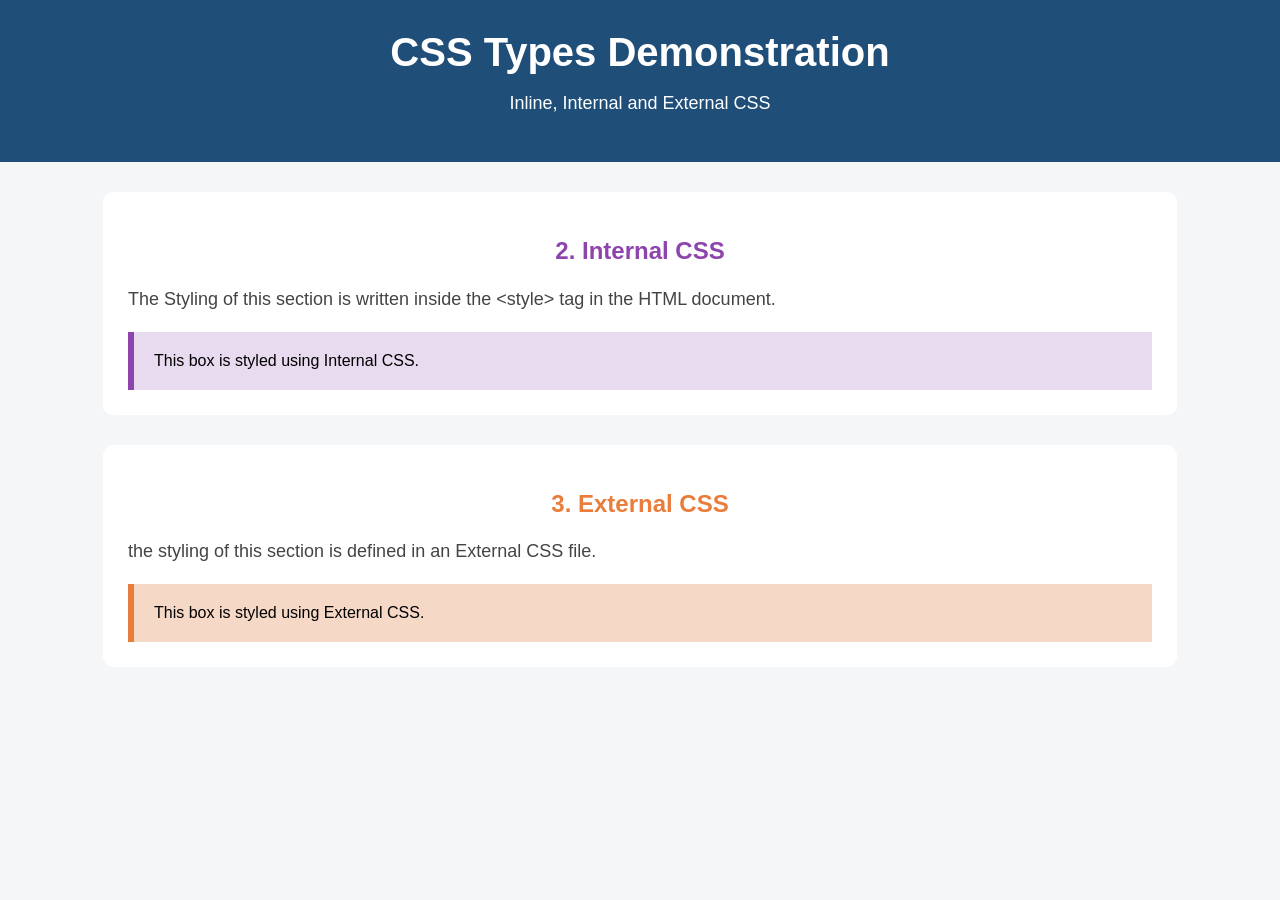
==== KRESHI/index.html @ a241070f "Add files via upload" ====
<html lang="en">
<head>
    <meta charset="UTF-8">
    <meta name="viewport" content="width=device-width, initial-scale=1.0">
    <title>CSS Types Demonstration</title>
    <link rel="stylesheet" href="style.css">
    <style>
        body{
            background-color: #f4f6f8;
            font-family: Arial, Helvetica, sans-serif;
            margin: 0;
        }

        .internal_section {
            background-color: white;
            width: 80%;
            margin: 30px auto;
            padding: 25px;
            border-radius: 10px;
            box-shadow: 0 4px 10px rgpa(0,0,0,0.1);            
        }

        .internal_section h2{
            color: #8e44ad;
            text-align: center;
        }

        .internal_section p{
            font-size: 18px;
            line-height: 1.6;
            color: #444;
        }

        .internal_box {
            background-color: #e8daef;
            padding: 20px;
            border-left: 6px solid #8e44ad;
            margin-top: 15px;
        }
    </style>
</head>
<body>
    
    <header style="
        background-color: #1f4e79;
        color: white;
        text-align: center;
        padding: 30px;
    ">
        <h1 style="font-size: 40px;margin: 0;">
            CSS Types Demonstration
        </h1>

        <p style="font-size: 18px;">
            Inline, Internal and External CSS
        </p>
    </header>
    <section class="internal_section">
        <h2>2. Internal CSS</h2>
        <p>
            The Styling of this section is written inside the &lt;style&gt; tag in the HTML document. 
        </p>
        <div class="internal_box">
            This box is styled using Internal CSS.
        </div>
    </section>

    <section class="external_section">
        <h2>3. External CSS</h2>
        <p>
            the styling of this section is defined in an External CSS file.
        </p>
        <div class="external_box">
            This box is styled using External CSS.
        </div>
    </section>

    </section>
</body>
</html>
---- KRESHI/style.css ----
body{
            background-color: #f4f6f8;
            font-family: Arial, Helvetica, sans-serif;
            margin: 0;
        }

        .external_section {
            background-color: white;
            width: 80%;
            margin: 30px auto;
            padding: 25px;
            border-radius: 10px;
            box-shadow: 0 4px 10px rgpa(0,0,0,0.1);            
        }

        .external_section h2{
            color: #e97d3b;
            text-align: center;
        }

        .external_section p{
            font-size: 18px;
            line-height: 1.6;
            color: #444;
        }

        .external_box {
            background-color:#f6d8c7;
            padding: 20px;
            border-left: 6px solid #e97d3b;
            margin-top: 15px;
        }
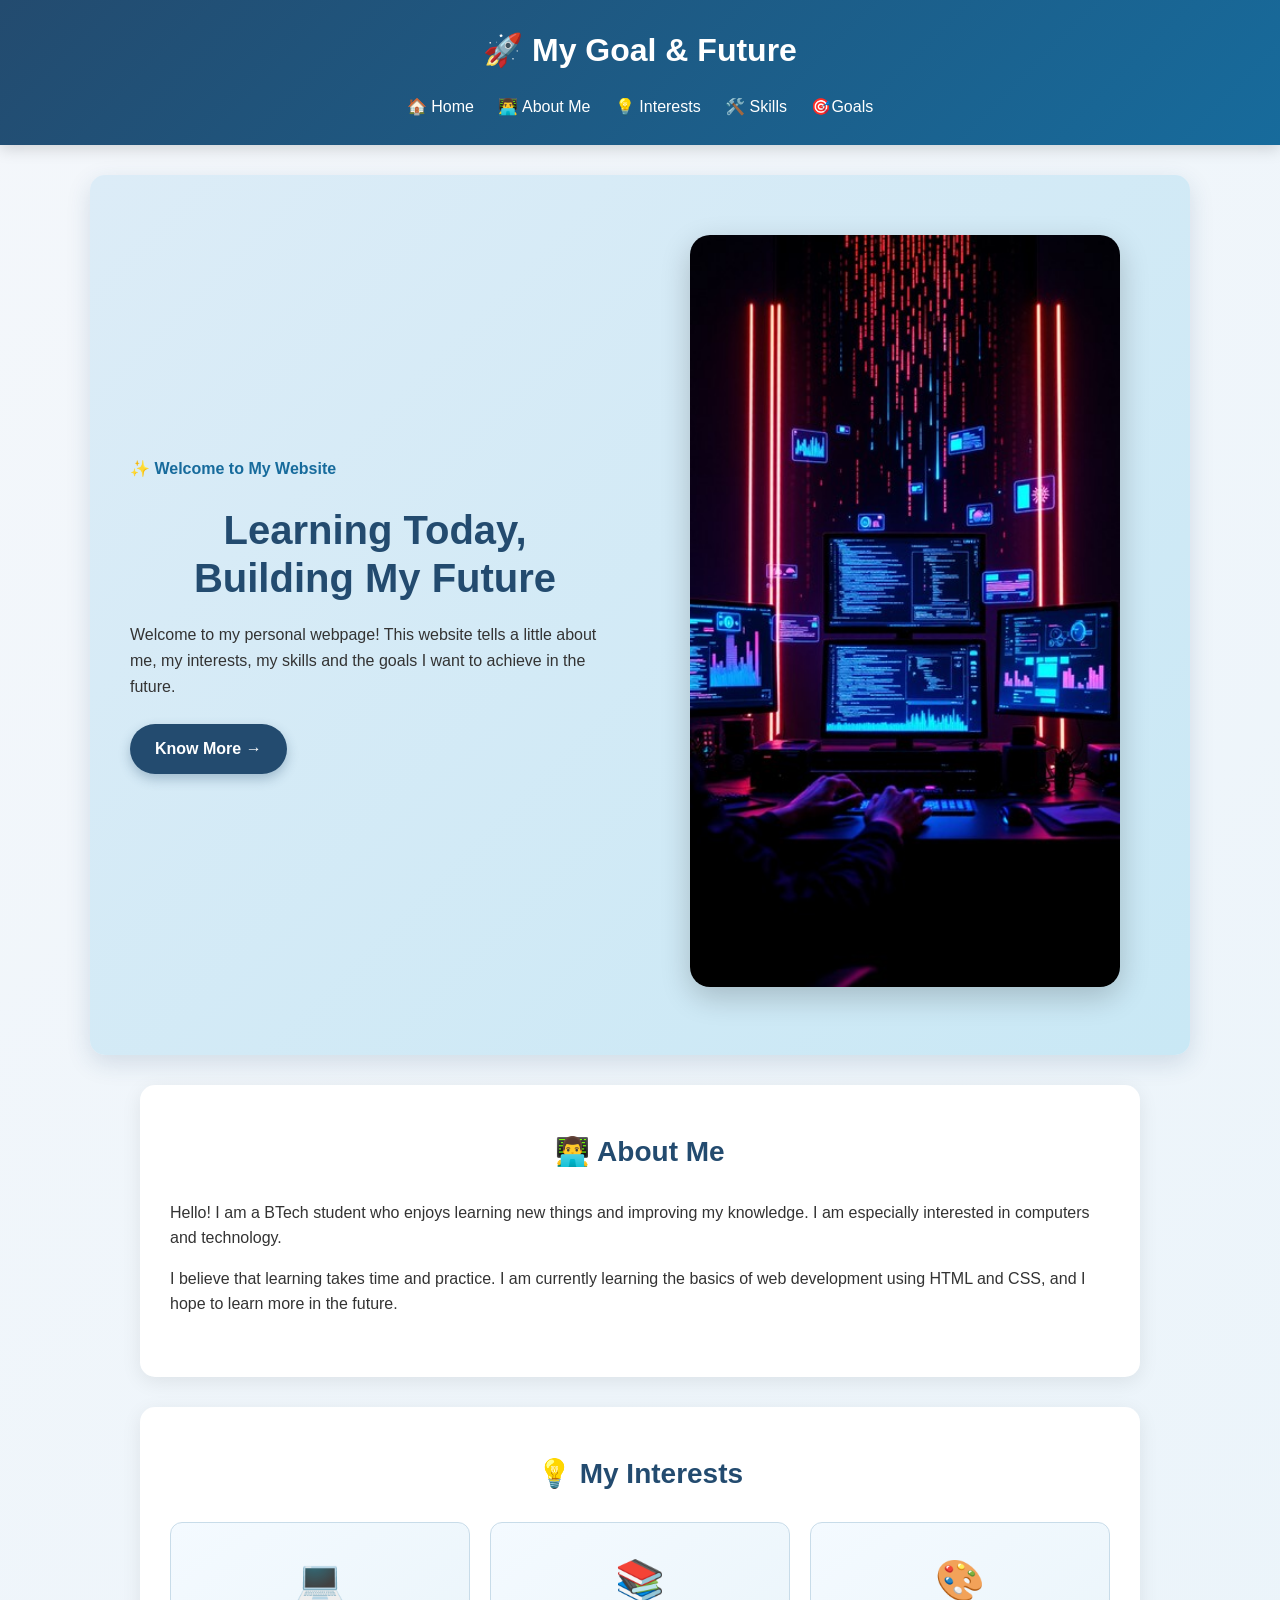
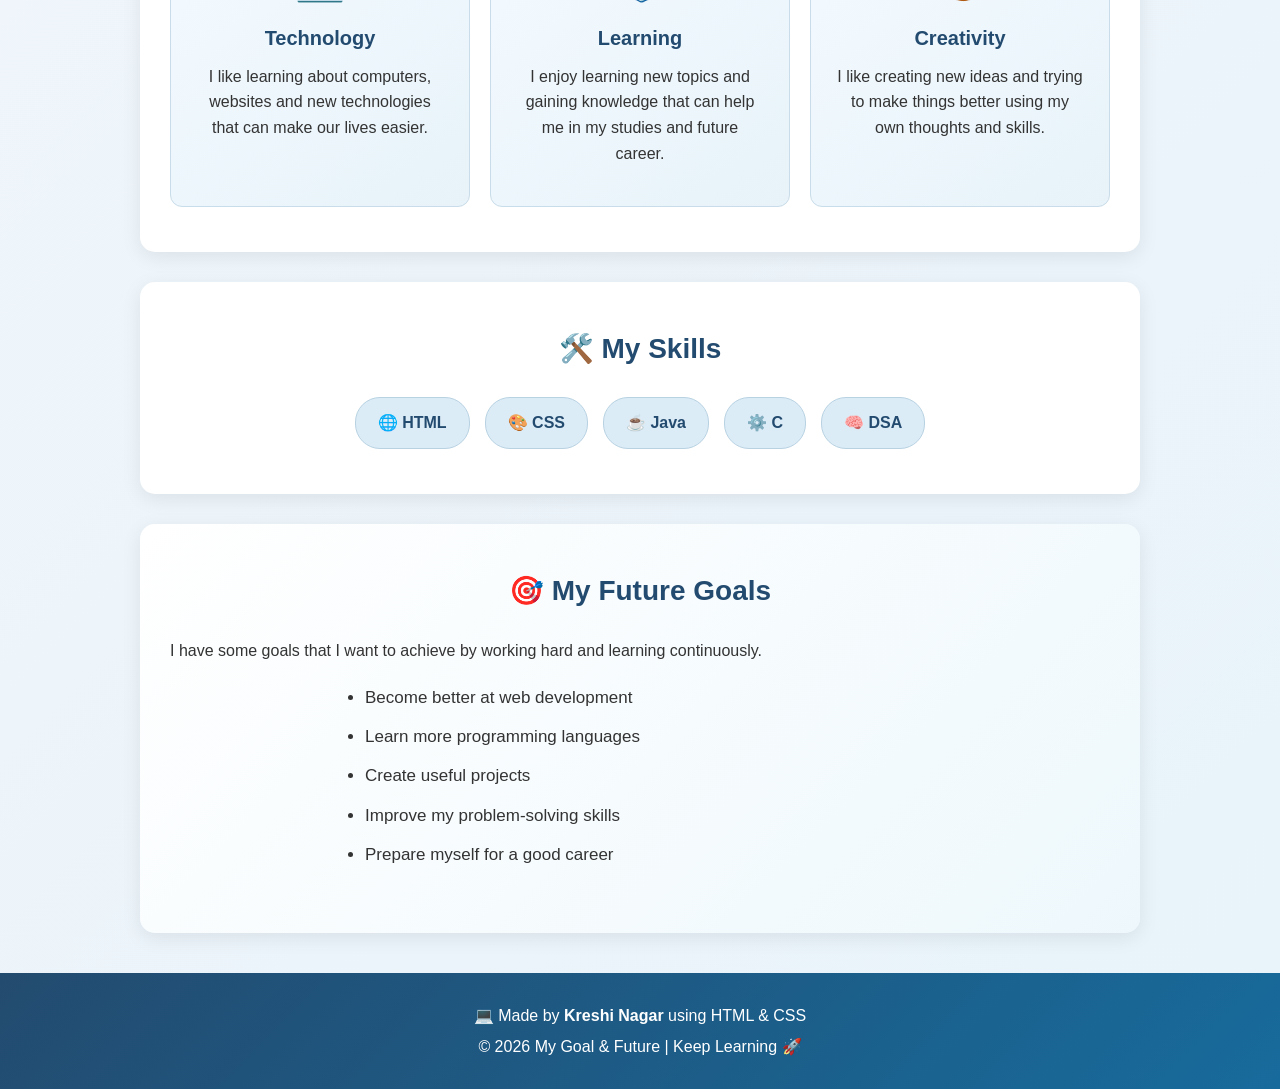
==== commit 628492ab: "Add files via upload" ====
--- a/KRESHI/index.html
+++ b/KRESHI/index.html
@@ -1,80 +1,156 @@
+<!DOCTYPE html>
 <html lang="en">
+
 <head>
     <meta charset="UTF-8">
     <meta name="viewport" content="width=device-width, initial-scale=1.0">
-    <title>CSS Types Demonstration</title>
+    <title>My Goal & Future</title>
+
     <link rel="stylesheet" href="style.css">
-    <style>
-        body{
-            background-color: #f4f6f8;
-            font-family: Arial, Helvetica, sans-serif;
-            margin: 0;
-        }
+</head>
 
-        .internal_section {
-            background-color: white;
-            width: 80%;
-            margin: 30px auto;
-            padding: 25px;
-            border-radius: 10px;
-            box-shadow: 0 4px 10px rgpa(0,0,0,0.1);            
-        }
+<body>
 
-        .internal_section h2{
-            color: #8e44ad;
-            text-align: center;
-        }
+    <header>
+        <h1>🚀 My Goal & Future</h1>
 
-        .internal_section p{
-            font-size: 18px;
-            line-height: 1.6;
-            color: #444;
-        }
+        <nav>
+            <a href="#home">🏠 Home</a>
+            <a href="#about">👨‍💻 About Me</a>
+            <a href="#interests">💡 Interests</a>
+            <a href="#skills">🛠️ Skills</a>
+            <a href="#goals">🎯Goals</a>
+        </nav>
+    </header>
 
-        .internal_box {
-            background-color: #e8daef;
-            padding: 20px;
-            border-left: 6px solid #8e44ad;
-            margin-top: 15px;
-        }
-    </style>
-</head>
-<body>
-    
-    <header style="
-        background-color: #1f4e79;
-        color: white;
-        text-align: center;
-        padding: 30px;
-    ">
-        <h1 style="font-size: 40px;margin: 0;">
-            CSS Types Demonstration
-        </h1>
 
-        <p style="font-size: 18px;">
-            Inline, Internal and External CSS
-        </p>
-    </header>
-    <section class="internal_section">
-        <h2>2. Internal CSS</h2>
-        <p>
-            The Styling of this section is written inside the &lt;style&gt; tag in the HTML document. 
-        </p>
-        <div class="internal_box">
-            This box is styled using Internal CSS.
+    <section id="home" class="home">
+
+        <div class="hero-content">
+
+            <div class="hero-text">
+                <p class="welcome">✨ Welcome to My Website</p>
+
+                <h2>Learning Today,<br>Building My Future </h2>
+
+                <p>
+                    Welcome to my personal webpage! This website tells a little
+                    about me, my interests, my skills and the goals I want to
+                    achieve in the future.
+                </p>
+
+                <a href="#about" class="button">Know More →</a>
+            </div>
+
+            <div class="hero-image">
+            <img src="image.jpg" alt="Future technology and coding">
+    </div>
+
         </div>
+
     </section>
 
-    <section class="external_section">
-        <h2>3. External CSS</h2>
+
+    <section id="about">
+
+        <h2>👨‍💻 About Me</h2>
+
         <p>
-            the styling of this section is defined in an External CSS file.
+            Hello! I am a BTech student who enjoys learning new things and
+            improving my knowledge. I am especially interested in
+            computers and technology.
         </p>
-        <div class="external_box">
-            This box is styled using External CSS.
-        </div>
+
+        <p>
+            I believe that learning takes time and practice. I am
+            currently learning the basics of web development using
+            HTML and CSS, and I hope to learn more in the future. 
+        </p>
+
     </section>
 
+
+    <section id="interests">
+
+        <h2>💡 My Interests</h2>
+
+        <div class="cards">
+
+            <div class="card">
+                <div class="card-icon">💻</div>
+                <h3>Technology</h3>
+                <p>
+                    I like learning about computers, websites and new
+                    technologies that can make our lives easier.
+                </p>
+            </div>
+
+            <div class="card">
+                <div class="card-icon">📚</div>
+                <h3>Learning</h3>
+                <p>
+                    I enjoy learning new topics and gaining knowledge
+                    that can help me in my studies and future career.
+                </p>
+            </div>
+
+            <div class="card">
+                <div class="card-icon">🎨</div>
+                <h3>Creativity</h3>
+                <p>
+                    I like creating new ideas and trying to make things
+                    better using my own thoughts and skills.
+                </p>
+            </div>
+
+        </div>
+
     </section>
+
+
+    <section id="skills">
+
+        <h2>🛠️ My Skills</h2>
+
+        <div class="skills-list">
+
+            <div>🌐 HTML</div>
+            <div>🎨 CSS</div>
+            <div>☕ Java</div>
+            <div>⚙️ C</div>
+            <div>🧠 DSA</div>
+
+        </div>
+
+    </section>
+
+
+    <section id="goals">
+
+        <h2>🎯 My Future Goals</h2>
+
+        <p>
+            I have some goals that I want to achieve by working hard
+            and learning continuously. 
+        </p>
+
+        <ul>
+            <li>Become better at web development</li>
+            <li>Learn more programming languages</li>
+            <li>Create useful projects</li>
+            <li>Improve my problem-solving skills</li>
+            <li>Prepare myself for a good career</li>
+        </ul>
+
+    </section>
+
+
+    <footer>
+
+        <p>💻 Made by <strong>Kreshi Nagar</strong> using HTML & CSS</p>
+        <p>© 2026 My Goal & Future | Keep Learning 🚀</p>
+
+    </footer>
+
 </body>
 </html>
--- a/KRESHI/style.css
+++ b/KRESHI/style.css
@@ -1,32 +1,209 @@
-body{
-            background-color: #f4f6f8;
-            font-family: Arial, Helvetica, sans-serif;
-            margin: 0;
-        }
-
-        .external_section {
-            background-color: white;
-            width: 80%;
-            margin: 30px auto;
-            padding: 25px;
-            border-radius: 10px;
-            box-shadow: 0 4px 10px rgpa(0,0,0,0.1);            
-        }
-
-        .external_section h2{
-            color: #e97d3b;
-            text-align: center;
-        }
-
-        .external_section p{
-            font-size: 18px;
-            line-height: 1.6;
-            color: #444;
-        }
-
-        .external_box {
-            background-color:#f6d8c7;
-            padding: 20px;
-            border-left: 6px solid #e97d3b;
-            margin-top: 15px;
-        }+* {
+    box-sizing: border-box;
+    margin: 0;
+    padding: 0;
+}
+
+html {
+    scroll-behavior: smooth;
+}
+
+body {
+    font-family: Arial, sans-serif;
+    background: linear-gradient(135deg, #f4f7fb, #e8f3fa);
+    color: #333;
+    line-height: 1.6;
+}
+
+
+header {
+    background: linear-gradient(135deg, #234b6f, #176b9c);
+    color: white;
+    text-align: center;
+    padding: 25px 20px;
+    box-shadow: 0 4px 15px rgba(0, 0, 0, 0.15);
+}
+
+header h1 {
+    margin-bottom: 18px;
+    font-size: 32px;
+}
+
+
+nav a {
+    color: white;
+    text-decoration: none;
+    margin: 0 10px;
+    font-size: 16px;
+    transition: 0.3s;
+}
+
+
+
+.home {
+    max-width: 1100px;
+    margin: 30px auto;
+    background: linear-gradient(135deg, #dcecf7, #c9e8f5);
+    padding: 60px 40px;
+    border-radius: 15px;
+    box-shadow: 0 8px 25px rgba(35, 75, 111, 0.15);
+}
+
+
+.hero-content {
+    display: flex;
+    align-items: center;
+    justify-content: space-between;
+    gap: 40px;
+}
+
+.hero-text {
+    flex: 1;
+}
+
+.welcome {
+    color: #176b9c;
+    font-weight: bold;
+    margin-bottom: 10px;
+}
+
+
+.home h2 {
+    color: #234b6f;
+    font-size: 40px;
+    line-height: 1.2;
+    margin-bottom: 20px;
+}
+
+.home p {
+    max-width: 650px;
+    margin-bottom: 25px;
+}
+
+
+.hero-image {
+    flex: 1;
+    text-align: center;
+}
+
+.hero-image img {
+    width: 100%;
+    max-width: 430px;
+    border-radius: 20px;
+    box-shadow: 0 10px 30px rgba(0, 0, 0, 0.2);
+    transition: 0.4s;
+}
+
+
+.button {
+    display: inline-block;
+    background: #234b6f;
+    color: white;
+    text-decoration: none;
+    padding: 12px 25px;
+    border-radius: 25px;
+    font-weight: bold;
+    transition: 0.3s;
+    box-shadow: 0 5px 12px rgba(35, 75, 111, 0.3);
+}
+
+section:not(.home) {
+    max-width: 1000px;
+    margin: 30px auto;
+    padding: 45px 30px;
+    background-color: white;
+    border-radius: 15px;
+    box-shadow: 0 5px 20px rgba(0, 0, 0, 0.08);
+}
+
+section h2 {
+    text-align: center;
+    color: #234b6f;
+    margin-bottom: 25px;
+    font-size: 28px;
+}
+
+section p {
+    margin-bottom: 15px;
+}
+
+
+.cards {
+    display: flex;
+    justify-content: space-between;
+    gap: 20px;
+}
+
+.card {
+    flex: 1;
+    background: linear-gradient(145deg, #f4faff, #e7f3f9);
+    border: 1px solid #c8dce9;
+    padding: 25px;
+    border-radius: 12px;
+    text-align: center;
+    transition: 0.3s;
+}
+
+
+
+
+
+.card-icon {
+    font-size: 40px;
+    margin-bottom: 10px;
+}
+
+.card h3 {
+    color: #234b6f;
+    margin-bottom: 10px;
+    font-size: 20px;
+}
+
+
+.skills-list {
+    display: flex;
+    flex-wrap: wrap;
+    justify-content: center;
+    gap: 15px;
+}
+
+.skills-list div {
+    background: #dcecf7;
+    border: 1px solid #b8d2e2;
+    padding: 12px 22px;
+    border-radius: 25px;
+    font-weight: bold;
+    color: #234b6f;
+    transition: 0.3s;
+}
+
+
+#goals {
+    background: linear-gradient(135deg, #ffffff, #eef8fc);
+}
+
+#goals ul {
+    max-width: 600px;
+    margin: 20px auto;
+    padding-left: 25px;
+}
+
+#goals li {
+    margin: 12px 0;
+    font-size: 17px;
+}
+
+
+footer {
+    background: linear-gradient(135deg, #234b6f, #176b9c);
+    color: white;
+    text-align: center;
+    padding: 25px;
+    margin-top: 40px;
+}
+
+footer p {
+    margin: 5px;
+}
+
+
